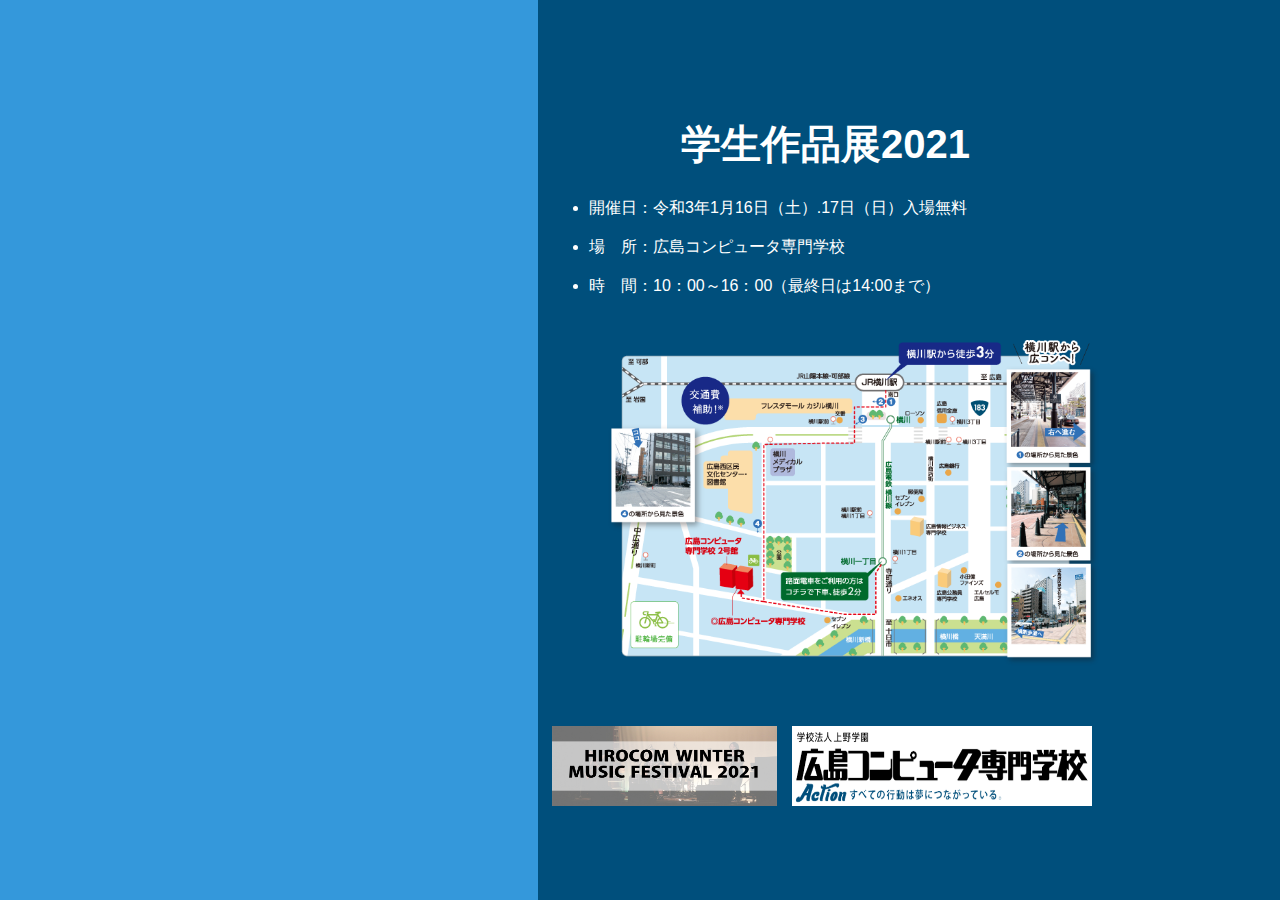
==== index.html @ 16a5c23a "2020年12月3日" ====
<!DOCTYPE html>
<html lang="ja">
<head>
<meta charset="utf-8">
<meta name="viewport" content="width=device-width,initial-scale=1">
<meta name="description"content="広島コンピュータ専門学校学生作品展2021のサイトです！">
<meta name="description" content="広島コンピュータ専門学校の学生作品展2021があります。">
<link rel="stylesheet" href="style/2column-style.css">
<title>学生作品展2021</title>
</head>
<body>
  <div class="parent">
    <div class="child left">
    </div>
    <div class="child right" id="right">
      <div class="text">
        <h1>学生作品展2021</h1>
        <ul>
          <li>開催日：令和3年1月16日（土）.17日（日）入場無料</li>
          <br>
          <li>場　所：広島コンピュータ専門学校</li>
          <br>
          <li>時　間：10：00～16：00（最終日は14:00まで）</li>
        </ul>
        <div class="map"><img src="img/map.png" alt=""></div>
        <div class="link">
          <a href="https://hirocomstyle.wixsite.com/hclive"target="_blank"><img src="img/hclive.jpg" alt="" width="225px" height="80px"></a><a href="home/index.html"target="_blank"><img src="img/hclogo1.png" alt="" width="300px" height="80px" id="hclogo1"></a>
        </div>
      </div>
    </div>
  </div>

</body>
</html>
---- style/2column-style.css ----
body{
  margin: 0;
  font-family:sans-serif;
 color:#fff;
 background-color:#004F7C;
}

.map img{
  margin-top: 25px;
  width: 350px;
  height: auto;
  margin-left: 10%;
}
.link{
  text-align: center;
  margin-top: 20px;
  margin-left: 3px;
}
a {
  padding-top: 60px;
  text-decoration: none;
  color:#222222;
}
a:hover{
  color:#666;
}

h1{
  text-align: center;
  font-size:2.0em;
}
p{
  font-size: 1.8em;
  -webkit-writing-mode: vertical-rl;
      -ms-writing-mode: tb-rl;
          writing-mode: vertical-rl;
}
.child {
  display: flex;
  justify-content: center;
  align-items: center;
  font-size: 1.4rem;
}
.right {
  margin: 0;
  padding: 0;
  height: 100vh;
    background-color:#004F7C;
  font-size: 1.0em;
}
.left {
  background: #3498db;
  background-image: url("../img/背景1.jpg");
  background-repeat:no-repeat;
  background-size: cover;
  margin: 0;
  padding: 0;
  height: 100vh;
}

@media (max-width:600px)  {
  .right {
    margin: 0;
    padding: 0;
    height: 100vh;
    background-color:#004F7C;
    font-size: 0.6em;

  }
  .map img{
    width: 250px;
    height: auto;
    margin-left: 10%;
  }
}
@media (min-width:1200px) /*1200以上*/{
  .parent {
    display: flex;
  }
  .right {
    order: 2;
    background-color:#004F7C;
    width: 45%;
    height: 100vh;
    font-size: 1.0em;
  }
  h1{
    text-align: center;
    font-size:2.5em;
  }
  .map img{
    width: 500px;
    height: auto;
    margin-left: 10%;
  }
  .link{
    text-align: center;
    margin-top: 50px;
  }
  #hclogo1{
    text-align: center;
    margin: 3px 10px 0 15px;
  }

  .left {
    background-image: url("../img/背景1.jpg");
    background-repeat:no-repeat;
    background-size: cover;
    order: 1;
    width: 42%;
    height: 100vh;

  }

}
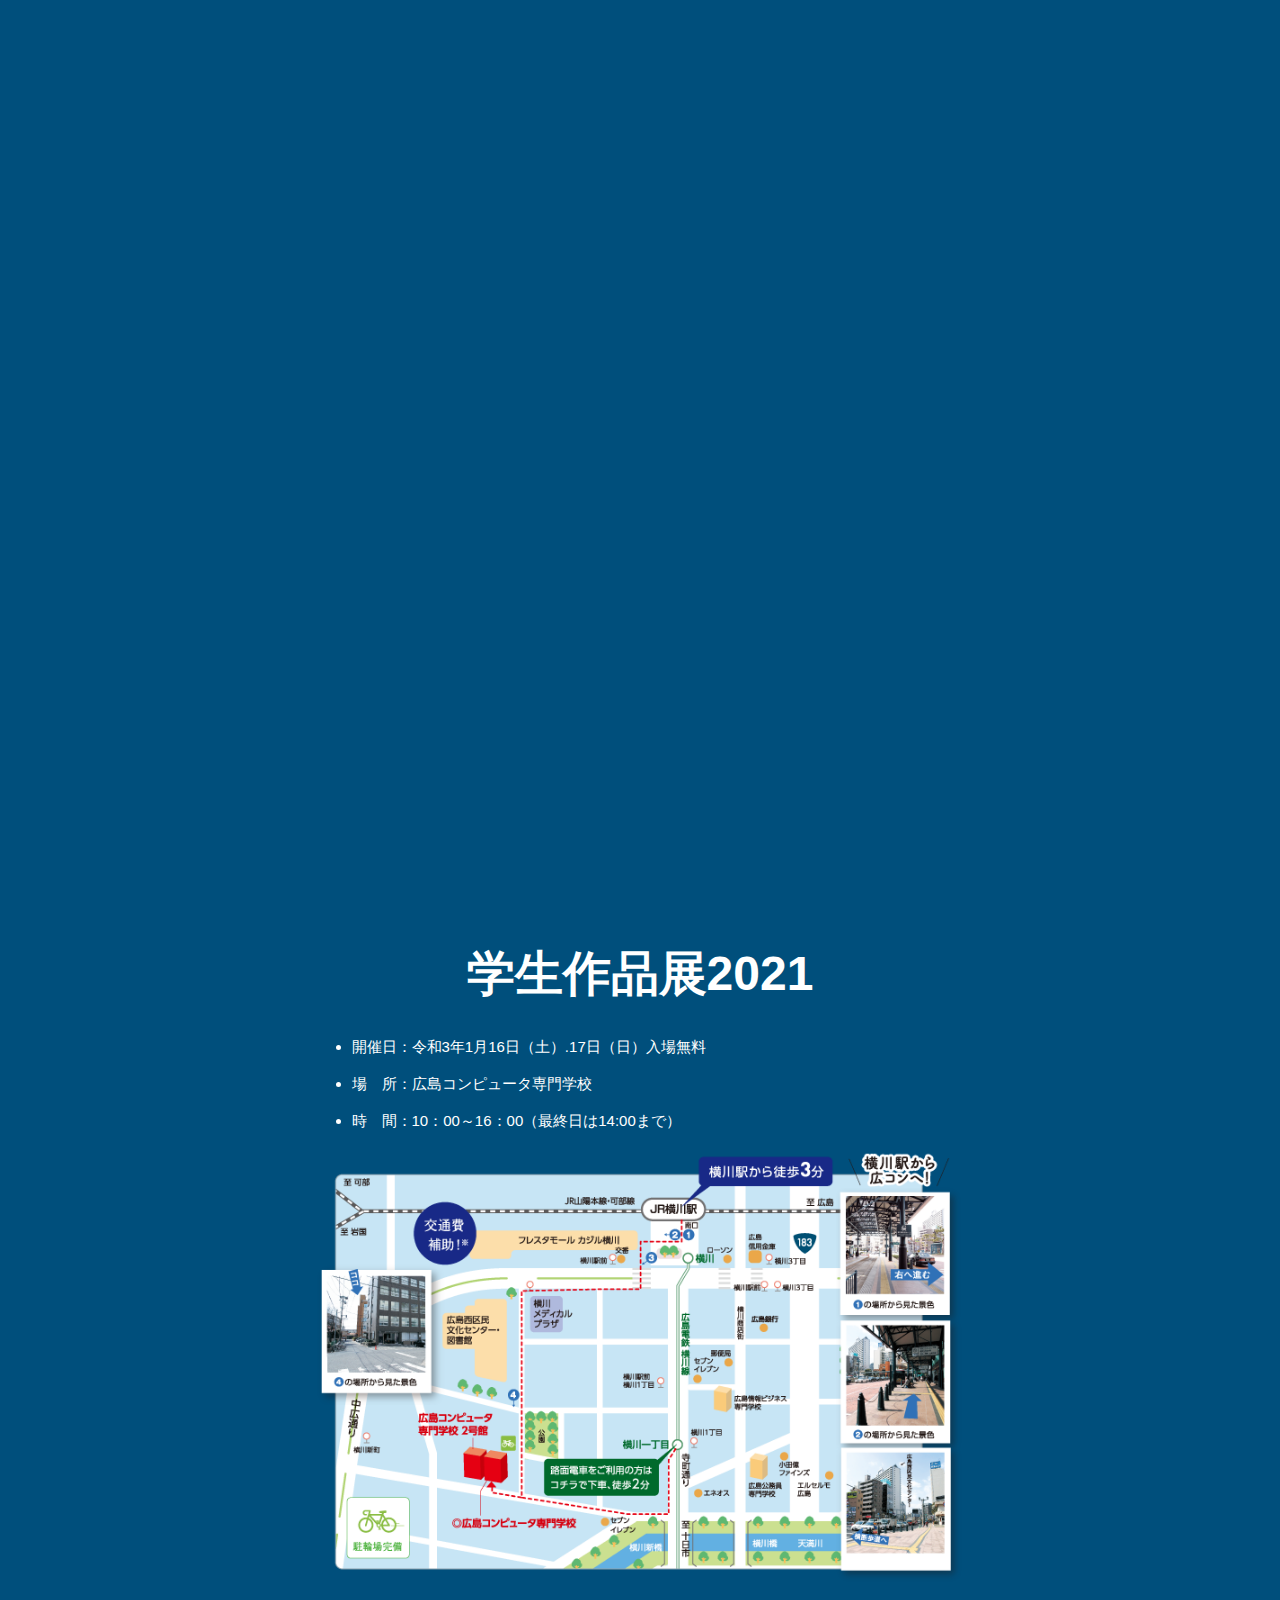
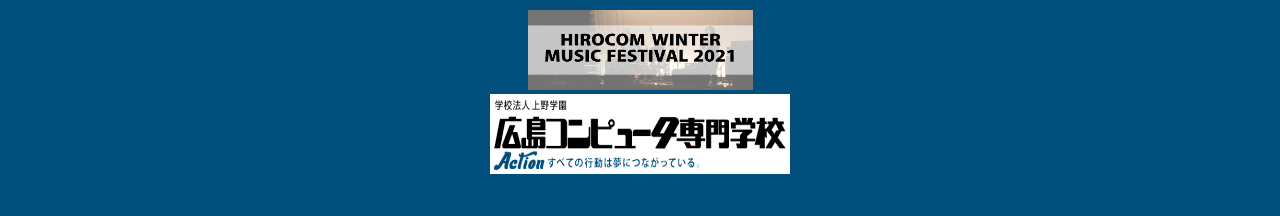
==== commit 538054b3: "12月18日現在その１" ====
--- a/index.html
+++ b/index.html
@@ -9,11 +9,11 @@
 <title>学生作品展2021</title>
 </head>
 <body>
-  <div class="parent">
-    <div class="child left">
+  <div class="wrapper">
+    <div class="column cat1">
     </div>
-    <div class="child right" id="right">
-      <div class="text">
+    <div class="column cat2">
+      <div class="info">
         <h1>学生作品展2021</h1>
         <ul>
           <li>開催日：令和3年1月16日（土）.17日（日）入場無料</li>
@@ -22,13 +22,19 @@
           <br>
           <li>時　間：10：00～16：00（最終日は14:00まで）</li>
         </ul>
+        <div class="map-img-area">
         <div class="map"><img src="img/map.png" alt=""></div>
-        <div class="link">
-          <a href="https://hirocomstyle.wixsite.com/hclive"target="_blank"><img src="img/hclive.jpg" alt="" width="225px" height="80px"></a><a href="home/index.html"target="_blank"><img src="img/hclogo1.png" alt="" width="300px" height="80px" id="hclogo1"></a>
         </div>
+          <div class="link-img-area">
+  <div class="link-img1">
+    <a href="https://hirocomstyle.wixsite.com/hclive"target="_blank"><img src="img/hclive.jpg" alt="" width="225px" height="80px"></a>
+  </div>
+  <div class="link-img2">
+    <a href="home/index.html"target="_blank"><img src="img/hclogo1.png" alt="" width="300px" height="80px"></a>
+  </div>
+</div>
       </div>
     </div>
   </div>
-
 </body>
 </html>
--- a/style/2column-style.css
+++ b/style/2column-style.css
@@ -1,115 +1,130 @@
-body{
-  margin: 0;
-  font-family:sans-serif;
- color:#fff;
- background-color:#004F7C;
+body {
+  background-color:#004F7C;
+  color:#fff;
+	font-family:  sans-serif;
+}
+.column {
+	height: 100vh;
+	width: 100%;
+	text-align: center;
+	display: flex;
+	align-items: flex-end;
+	justify-content: center;
+}
+	.info {
+		margin-bottom: 150px;
+	}
+	h1 {
+		font-size: 3rem;
+	}
+  ul{
+    margin: 0 auto;
+    padding: 0px;
+    max-width: 90%;
+    height: auto;
+  }
+  li{
+    font-size: 15px;
+    text-align: left;
+    margin-left: 40px;
+  }
+	p {
+		font-size: 1.5rem;
+	}
+.cat1 {
+	background: url("../img/背景1.jpg") no-repeat top center;
+	background-size: contain;
+}
+.cat2 {
+}
+  .wrapper {
+    display: flex;
+}
+.map-img-area{
+  max-width: 90%;
+  height: auto;
+  margin: 0 auto;
+  padding-top: 20px;
+}
+.map img{
+  max-width: 100%;
+  height: auto;
+  margin: 0 auto;
+
+}
+.link-img-area{
+  display: flex;
+  padding: 20px 0;
+  width: 75%;
+  height: auto;
+  margin: 0 auto;
+}
+.link-img1 {
+    margin: 0 auto;
 }
 
-.map img{
-  margin-top: 25px;
-  width: 350px;
-  height: auto;
-  margin-left: 10%;
+.link-img2 {
+    margin: 0 auto;
 }
-.link{
-  text-align: center;
-  margin-top: 20px;
-  margin-left: 3px;
+@media (max-width:1400px)  {
+  .wrapper {
+    display: block;
 }
-a {
-  padding-top: 60px;
-  text-decoration: none;
-  color:#222222;
-}
-a:hover{
-  color:#666;
+.info {
+  margin-bottom: 10px;
 }
 
-h1{
-  text-align: center;
-  font-size:2.0em;
+.link-img-area{
+  display: block;
+  padding: 20px 0;
+  width: 400px;
+  height: auto;
+  margin: 0 auto;
 }
-p{
-  font-size: 1.8em;
-  -webkit-writing-mode: vertical-rl;
-      -ms-writing-mode: tb-rl;
-          writing-mode: vertical-rl;
-}
-.child {
-  display: flex;
-  justify-content: center;
-  align-items: center;
-  font-size: 1.4rem;
-}
-.right {
-  margin: 0;
-  padding: 0;
-  height: 100vh;
-    background-color:#004F7C;
-  font-size: 1.0em;
-}
-.left {
-  background: #3498db;
-  background-image: url("../img/背景1.jpg");
-  background-repeat:no-repeat;
-  background-size: cover;
-  margin: 0;
-  padding: 0;
-  height: 100vh;
+.link-img1 {
+    margin: 0 auto;
 }
 
-@media (max-width:600px)  {
-  .right {
-    margin: 0;
-    padding: 0;
-    height: 100vh;
-    background-color:#004F7C;
-    font-size: 0.6em;
+.link-img2 {
+    margin: 0 auto;
+}
+}
+@media (max-width:700px)  {
+  .column {
+  	height: 76vh;
+  	width: 100%;
+  	text-align: center;
+  	display: flex;
+  	align-items: flex-end;
+  	justify-content: center;
+  }
+  .wrapper {
+    display: block;
+}
+.info {
+  margin-top: auto;
+}
 
-  }
-  .map img{
-    width: 250px;
-    height: auto;
-    margin-left: 10%;
-  }
+.link-img-area{
+  display: block;
+  padding: 20px 0;
+  width: 400px;
+  height: auto;
+  margin: 0 auto;
 }
-@media (min-width:1200px) /*1200以上*/{
-  .parent {
-    display: flex;
-  }
-  .right {
-    order: 2;
-    background-color:#004F7C;
-    width: 45%;
-    height: 100vh;
-    font-size: 1.0em;
-  }
-  h1{
-    text-align: center;
-    font-size:2.5em;
-  }
-  .map img{
-    width: 500px;
-    height: auto;
-    margin-left: 10%;
-  }
-  .link{
-    text-align: center;
-    margin-top: 50px;
-  }
-  #hclogo1{
-    text-align: center;
-    margin: 3px 10px 0 15px;
-  }
+.link-img1 {
+    margin: 0 auto;
+}
 
-  .left {
-    background-image: url("../img/背景1.jpg");
-    background-repeat:no-repeat;
-    background-size: cover;
-    order: 1;
-    width: 42%;
-    height: 100vh;
-
-  }
-
+.link-img2 {
+    margin: 0 auto;
 }
+h1 {
+  font-size: 2rem;
+}
+li{
+  font-size: 12px;
+  text-align: left;
+  margin-left: 40px;
+}
+}
